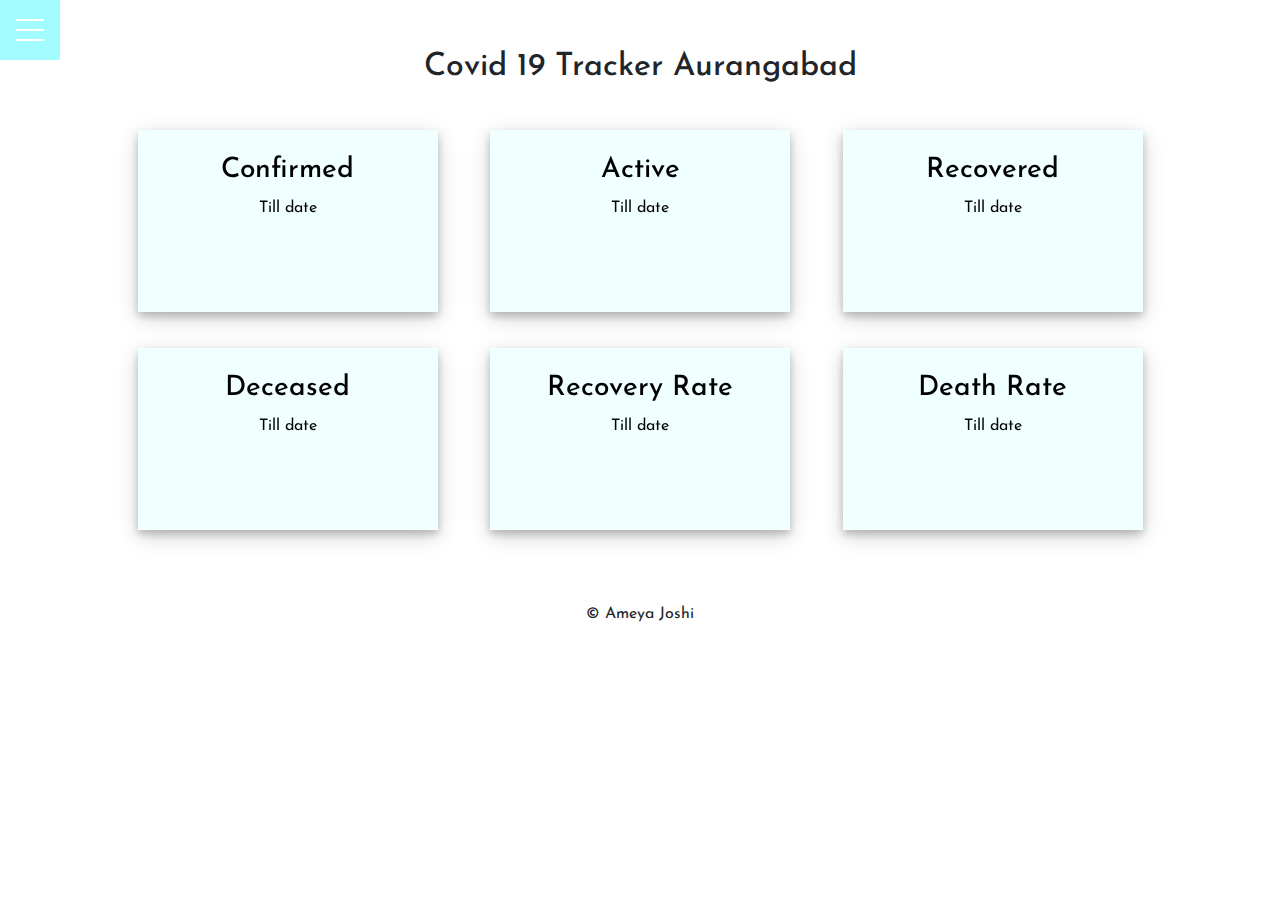
==== index.html @ 74a97b76 "Add files via upload" ====
<!DOCTYPE html>
<html lang="en">
<head>
    <meta charset="UTF-8">
    <meta name="viewport" content="width=device-width, initial-scale=1.0">
    <title>Corona</title>
    <link rel="stylesheet" href="https://maxcdn.bootstrapcdn.com/bootstrap/4.0.0/css/bootstrap.min.css" integrity="sha384-Gn5384xqQ1aoWXA+058RXPxPg6fy4IWvTNh0E263XmFcJlSAwiGgFAW/dAiS6JXm" crossorigin="anonymous">
    <meta http-equiv="X-UA-Compatible" content="ie=edge">
    <link href="https://fonts.googleapis.com/css2?family=Josefin+Sans&display=swap" rel="stylesheet">

    
    <script src="https://code.jquery.com/jquery-3.2.1.slim.min.js" integrity="sha384-KJ3o2DKtIkvYIK3UENzmM7KCkRr/rE9/Qpg6aAZGJwFDMVNA/GpGFF93hXpG5KkN" crossorigin="anonymous"></script>
    <script src="https://cdnjs.cloudflare.com/ajax/libs/popper.js/1.12.9/umd/popper.min.js" integrity="sha384-ApNbgh9B+Y1QKtv3Rn7W3mgPxhU9K/ScQsAP7hUibX39j7fakFPskvXusvfa0b4Q" crossorigin="anonymous"></script>
   
    <script src="https://cdn.jsdelivr.net/npm/popper.js@1.16.0/dist/umd/popper.min.js"></script>
    <script src="https://stackpath.bootstrapcdn.com/bootstrap/4.4.1/js/bootstrap.min.js"></script>
    <script src="https://code.jquery.com/jquery-3.4.1.js"></script>
    <link rel="stylesheet" href="https://cdnjs.cloudflare.com/ajax/libs/font-awesome/4.7.0/css/font-awesome.min.css">


    
    <link rel="stylesheet" href="style.css">
    <script src="script.js"></script> 
</head>
<body>


    <div class="menu-wrap">
        <input type="checkbox" class="toggler">
        <div class="hamburger"><div></div></div>
        <div class="menu">
          <div>
            <div>
              <ul>
                <li><a href="index.html">Aurangabad Live</a></li>
                <!-- <li><a href="more.html">More Analysis</a></li> -->
                <li><a href="maharashtra.html">Maharashtra Live</a></li>
                <li><a href="precautions.html">Precautions</a></li>
                <li><a href="sop.html">SOP</a></li>
                <li><a href="https://drive.google.com/open?id=16I5B-DQoxteC_A7WEmDGCIaGPR9flk0H">Boost Your Immunity</a></li>
              </ul>
            </div>
          </div>
        </div>
      </div>
      <br><br>

    <div class="container">
      
       <h2 align="center">Covid 19 Tracker Aurangabad </h2>
<div class="horizontal">
    
        <div class="flip-card">
            <div class="flip-card-inner">
              <div class="flip-card-front" style="background-color: #F0FFFF;">
                <br>
                <h3>Confirmed</h3>
                <p>Till date</p>
                <p class="confirmed_date"></p>
                <!-- <img src="img_avatar.png" alt="Avatar" style="width:300px;height:300px;"> -->
              </div>
              <div class="flip-card-back"  style="background-color: #FAFAD2">
                  <br>
                <h2 id="confirmed"></h2>
                <p></p>
                <p>Stay Home Stay Safe</p>
              </div>
            </div>
          </div>

          <div class="flip-card">
            <div class="flip-card-inner">
              <div class="flip-card-front"style="background-color: #F0FFFF;">
               <br>
                <h3>Active</h3>
                <p>Till date</p>
                <p class="confirmed_date"></p>
                <!-- <img src="img_avatar.png" alt="Avatar" style="width:300px;height:300px;"> -->
              </div>
              <div class="flip-card-back" style="background-color: #FAFAD2">
                  <br>
                <h2 id="active"></h2>
                <p></p>
                <p>Stay Home Stay Safe</p>
              </div>
            </div>
          </div>

          <div class="flip-card">
            <div class="flip-card-inner">
              <div class="flip-card-front" style="background-color: #F0FFFF;">
                <br>
                <h3>Recovered </h3>
                <p>Till date</p>
                <p class="confirmed_date"></p>
                <!-- <img src="img_avatar.png" alt="Avatar" style="width:300px;height:300px;"> -->
              </div>
              <div class="flip-card-back"  style="background-color: #FAFAD2">
                <br>
                <h2 id="recovered"></h2>
                
                <p>Stay Home Stay Safe</p>
              </div>
            </div>
          </div>

          <div class="flip-card">
            <div class="flip-card-inner">
              <div class="flip-card-front" style="background-color: #F0FFFF;">
                <br>
                <h3>Deceased</h3>
                <p>Till date</p>
                <p class="confirmed_date"></p>
                <!-- <img src="img_avatar.png" alt="Avatar" style="width:300px;height:300px;"> -->
              </div>
              <div class="flip-card-back" style="background-color: #FAFAD2">
                <br>
                <h2 id="deceased"></h2>
                <p></p>
                <p>Stay Home Stay Safe</p>
              </div>
            </div>
          </div>



          <div class="flip-card">
            <div class="flip-card-inner">
              <div class="flip-card-front" style="background-color: #F0FFFF;">
                <br>
                <h3>Recovery Rate</h3>
                <p>Till date</p>
                <p class="confirmed_date"></p>
                <!-- <img src="img_avatar.png" alt="Avatar" style="width:300px;height:300px;"> -->
              </div>
              <div class="flip-card-back"  style="background-color: #FAFAD2">
                  <br>
                <h2 id="recovery_rate">~</h2>
                <p></p>
                <p>Stay Home Stay Safe</p>
              </div>
            </div>
          </div>


          <div class="flip-card">
            <div class="flip-card-inner">
              <div class="flip-card-front" style="background-color: #F0FFFF;">
                <br>
                <h3>Death Rate</h3>
                <p>Till date</p>
                <p class="confirmed_date"></p>
                <!-- <img src="img_avatar.png" alt="Avatar" style="width:300px;height:300px;"> -->
              </div>
              <div class="flip-card-back" style="background-color: #FAFAD2">
                <br>
                <h2 id="death_rate">~</h2>
                <p></p>
                <p>Stay Home Stay Safe</p>
              </div>
            </div>
          </div>



        </div>
    </div>
<br>
<br>
<br>
<footer style="display: flex; justify-content:center">&copy; Ameya Joshi 
    
</footer>

</body>
</html>
---- style.css ----
.horizontal{
    display: flex;
    justify-content: space-evenly;
    flex-wrap: wrap;

}

.flip-card {
    background-color: transparent;
    width: 300px;
    height: 200px;
    /* border: 1px solid #f1f1f1; */
    perspective: 1000px; /* Remove this if you don't want the 3D effect */
    padding-top: 2vh;
    margin-top: 2vh;
    
  }
  
  /* This container is needed to position the front and back side */
  .flip-card-inner {
    position: relative;
    width: 100%;
    height: 100%;
    text-align: center;
    transition: transform 0.8s;
    transform-style: preserve-3d;
  }
  
  /* Do an horizontal flip when you move the mouse over the flip box container */
  .flip-card:hover .flip-card-inner {
    transform: rotateY(180deg);
  }
  
  /* Position the front and back side */
  .flip-card-front, .flip-card-back {
    position: absolute;
    width: 100%;
    height: 100%;
    -webkit-backface-visibility: hidden;
    backface-visibility: hidden; 
  }
  
  /* Style the front side (fallback if image is missing) */
  .flip-card-front {
    background-color:#fff;
    color: black;
    box-shadow: 0 4px 8px 0 rgba(0, 0, 0, 0.2), 0 6px 20px 0 rgba(0, 0, 0, 0.19);
  text-align: center;

  }
  
  /* Style the back side */
  .flip-card-back {
    /* background-color: dodgerblue; */
    color: black;
    transform: rotateY(180deg);
  }

  
body {
    font-family: 'Josefin Sans', sans-serif;
  }
/*   
  .container {
    max-width: 960px;
    margin: auto;
    overflow: hidden;
    padding: 0 3rem;
  } */
  
  /* .showcase {
    background: var(--primary-color);
    color: #fff;
    height: 100vh;
    position: relative;
  }
  
  .showcase:before {
    content: '';
    background: url('https://images.pexels.com/photos/533923/pexels-photo-533923.jpeg?auto=compress&cs=tinysrgb&dpr=2&h=750&w=1260') no-repeat center center/cover;
    position: absolute;
    top: 0;
    left: 0;
    width: 100%;
    height: 100%;
    z-index: -1;
  }
  
  .showcase .showcase-inner {
    display: flex;
    flex-direction: column;
    align-items: center;
    justify-content: center;
    text-align: center;
    height: 100%;
  }
  
  .showcase h1 {
    font-size: 4rem;
  }
  
  .showcase p {
    font-size: 1.3rem;
  }
  
  .btn {
    display: inline-block;
    border: none;
    background: var(--primary-color);
    color: #fff;
    padding: 0.75rem 1.5rem;
    margin-top: 1rem;
    transition: opacity 1s ease-in-out;
    text-decoration: none;
  }
  
  .btn:hover {
    opacity: 0.7;
  }
   */
  /* MENU STYLES */
  
  :root {
    --primary-color:rgb(163, 252, 255);
    --overlay-color: rgba(202, 253, 255, 0.85);
    --menu-speed: 1s;
  }
  .menu-wrap {
    position: fixed;
    top: 0;
    left: 0;
    z-index: 1;
  }
  
  .menu-wrap .toggler {
    position: absolute;
    top: 0;
    left: 0;
    z-index: 2;
    cursor: pointer;
    width: 50px;
    height: 50px;
    opacity: 0;
  }
  
  .menu-wrap .hamburger {
    position: absolute;
    top: 0;
    left: 0;
    z-index: 1;
    width: 60px;
    height: 60px;
    padding: 1rem;
    background: var(--primary-color);
    display: flex;
    align-items: center;
    justify-content: center;
  }
  
  /* Hamburger Line */
  .menu-wrap .hamburger > div {
    position: relative;
    flex: none;
    width: 100%;
    height: 2px;
    background: #fff;
    display: flex;
    align-items: center;
    justify-content: center;
    transition: all 0.4s ease;
  }
  
  /* Hamburger Lines - Top & Bottom */
  .menu-wrap .hamburger > div::before,
  .menu-wrap .hamburger > div::after {
    content: '';
    position: absolute;
    z-index: 1;
    top: -10px;
    width: 100%;
    height: 2px;
    background: inherit;
  }
  
  /* Moves Line Down */
  .menu-wrap .hamburger > div::after {
    top: 10px;
  }
  
  /* Toggler Animation */
  .menu-wrap .toggler:checked + .hamburger > div {
    transform: rotate(135deg);
  }
  
  /* Turns Lines Into X */
  .menu-wrap .toggler:checked + .hamburger > div:before,
  .menu-wrap .toggler:checked + .hamburger > div:after {
    top: 0;
    transform: rotate(90deg);
  }
  
  /* Rotate On Hover When Checked */
  .menu-wrap .toggler:checked:hover + .hamburger > div {
    transform: rotate(225deg);
  }
  
  /* Show Menu */
  .menu-wrap .toggler:checked ~ .menu {
    visibility: visible;
  }
  
  .menu-wrap .toggler:checked ~ .menu > div {
    transform: scale(1);
    transition-duration: var(--menu-speed);
  }
  
  .menu-wrap .toggler:checked ~ .menu > div > div {
    opacity: 1;
    transition:  opacity 0.4s ease 0.4s;
  }
  
  .menu-wrap .menu {
    position: fixed;
    top: 0;
    left: 0;
    width: 100%;
    height: 100%;
    visibility: hidden;
    overflow: hidden;
    display: flex;
    align-items: center;
    justify-content: center;
  }
  
  .menu-wrap .menu > div {
    background: var(--overlay-color);
    border-radius: 50%;
    width: 200vw;
    height: 200vw;
    display: flex;
    flex: none;
    align-items: center;
    justify-content: center;
    transform: scale(0);
    transition: all 0.4s ease;
  }
  
  .menu-wrap .menu > div > div {
    text-align: center;
    max-width: 90vw;
    max-height: 100vh;
    opacity: 0;
    transition: opacity 0.4s ease;
  }
  
  .menu-wrap .menu > div > div > ul > li {
    list-style: none;
    color: black;
    font-size: 1.5rem;
    padding: 1rem;
  }
  
  .menu-wrap .menu > div > div > ul > li > a {
    color: inherit;
    text-decoration: none;
    transition: color 0.4s ease;
  }
  
  .footer {
    position: relative;
    left: 0;
    bottom: 0;
    width: 100%;
    background-color: rgba(202, 253, 255, 0.85);
    color: black;
    text-align: center;
  }
  
/* Style all font awesome icons */
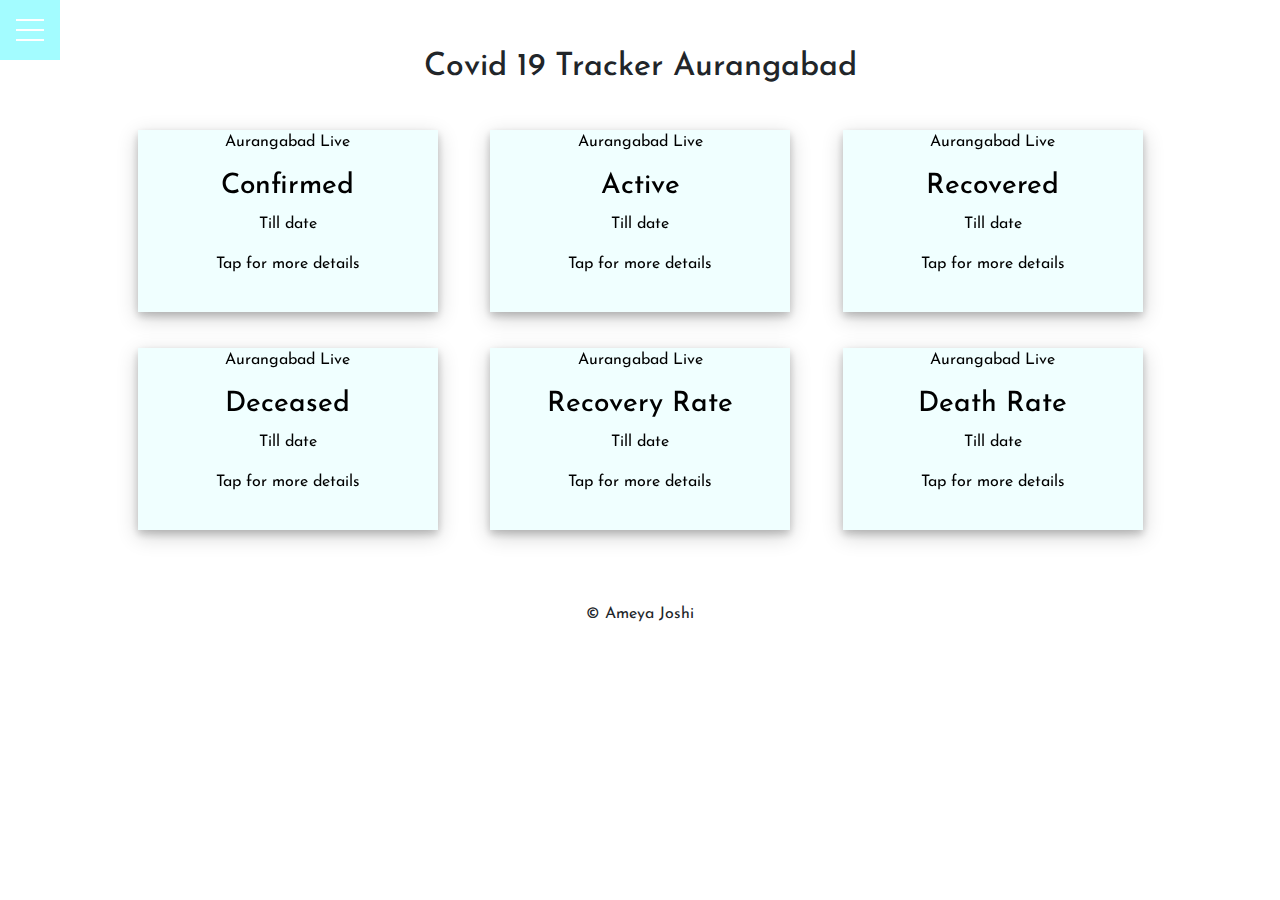
==== commit 4b88b0ce: "Add files via upload" ====
--- a/index.html
+++ b/index.html
@@ -33,12 +33,15 @@
             <div>
               <ul>
                 <li><a href="index.html">Aurangabad Live</a></li>
+                
                 <!-- <li><a href="more.html">More Analysis</a></li> -->
-                <li><a href="maharashtra.html">Maharashtra Live</a></li>
-                <li><a href="precautions.html">Precautions</a></li>
-                <li><a href="sop.html">SOP</a></li>
+                <li><a href="https://ameyamjoshi.github.io/Covid19Aurangabad_Tracker/maharashtra.html">Maharashtra Live</a></li>
+                <li><a href="https://ameyamjoshi.github.io/Covid19Aurangabad_Tracker/summary.html">Summary</a></li>
+                <li><a href="https://ameyamjoshi.github.io/Covid19Aurangabad_Tracker/precautions.html">Precautions</a></li>
+                <li><a href="https://ameyamjoshi.github.io/Covid19Aurangabad_Tracker/sop.html">SOP</a></li>
                 <li><a href="https://drive.google.com/open?id=16I5B-DQoxteC_A7WEmDGCIaGPR9flk0H">Boost Your Immunity</a></li>
-              </ul>
+                <li><a href="https://docs.google.com/forms/d/e/1FAIpQLSeI63yxIGtDj-iA3KoGADPNesZImtVnayDUb1gKrbNNTtiIcA/viewform?usp=sf_link">Contact Us</a></li>  
+            </ul>
             </div>
           </div>
         </div>
@@ -53,10 +56,12 @@
         <div class="flip-card">
             <div class="flip-card-inner">
               <div class="flip-card-front" style="background-color: #F0FFFF;">
-                <br>
+      
+                <p>Aurangabad Live</p>
                 <h3>Confirmed</h3>
                 <p>Till date</p>
                 <p class="confirmed_date"></p>
+                <p>Tap for more details</p>
                 <!-- <img src="img_avatar.png" alt="Avatar" style="width:300px;height:300px;"> -->
               </div>
               <div class="flip-card-back"  style="background-color: #FAFAD2">
@@ -71,16 +76,16 @@
           <div class="flip-card">
             <div class="flip-card-inner">
               <div class="flip-card-front"style="background-color: #F0FFFF;">
-               <br>
+                <p>Aurangabad Live</p>
                 <h3>Active</h3>
                 <p>Till date</p>
                 <p class="confirmed_date"></p>
-                <!-- <img src="img_avatar.png" alt="Avatar" style="width:300px;height:300px;"> -->
+                <p>Tap for more details</p>
               </div>
               <div class="flip-card-back" style="background-color: #FAFAD2">
                   <br>
                 <h2 id="active"></h2>
-                <p></p>
+                
                 <p>Stay Home Stay Safe</p>
               </div>
             </div>
@@ -89,11 +94,11 @@
           <div class="flip-card">
             <div class="flip-card-inner">
               <div class="flip-card-front" style="background-color: #F0FFFF;">
-                <br>
+                <p>Aurangabad Live</p>
                 <h3>Recovered </h3>
                 <p>Till date</p>
                 <p class="confirmed_date"></p>
-                <!-- <img src="img_avatar.png" alt="Avatar" style="width:300px;height:300px;"> -->
+                <p>Tap for more details</p>
               </div>
               <div class="flip-card-back"  style="background-color: #FAFAD2">
                 <br>
@@ -107,10 +112,11 @@
           <div class="flip-card">
             <div class="flip-card-inner">
               <div class="flip-card-front" style="background-color: #F0FFFF;">
-                <br>
+                <p>Aurangabad Live</p>
                 <h3>Deceased</h3>
                 <p>Till date</p>
                 <p class="confirmed_date"></p>
+                <p>Tap for more details</p>
                 <!-- <img src="img_avatar.png" alt="Avatar" style="width:300px;height:300px;"> -->
               </div>
               <div class="flip-card-back" style="background-color: #FAFAD2">
@@ -127,10 +133,11 @@
           <div class="flip-card">
             <div class="flip-card-inner">
               <div class="flip-card-front" style="background-color: #F0FFFF;">
-                <br>
+                <p>Aurangabad Live</p>
                 <h3>Recovery Rate</h3>
                 <p>Till date</p>
                 <p class="confirmed_date"></p>
+                <p>Tap for more details</p>
                 <!-- <img src="img_avatar.png" alt="Avatar" style="width:300px;height:300px;"> -->
               </div>
               <div class="flip-card-back"  style="background-color: #FAFAD2">
@@ -146,10 +153,11 @@
           <div class="flip-card">
             <div class="flip-card-inner">
               <div class="flip-card-front" style="background-color: #F0FFFF;">
-                <br>
+                <p>Aurangabad Live</p>
                 <h3>Death Rate</h3>
                 <p>Till date</p>
                 <p class="confirmed_date"></p>
+                <p>Tap for more details</p>
                 <!-- <img src="img_avatar.png" alt="Avatar" style="width:300px;height:300px;"> -->
               </div>
               <div class="flip-card-back" style="background-color: #FAFAD2">
